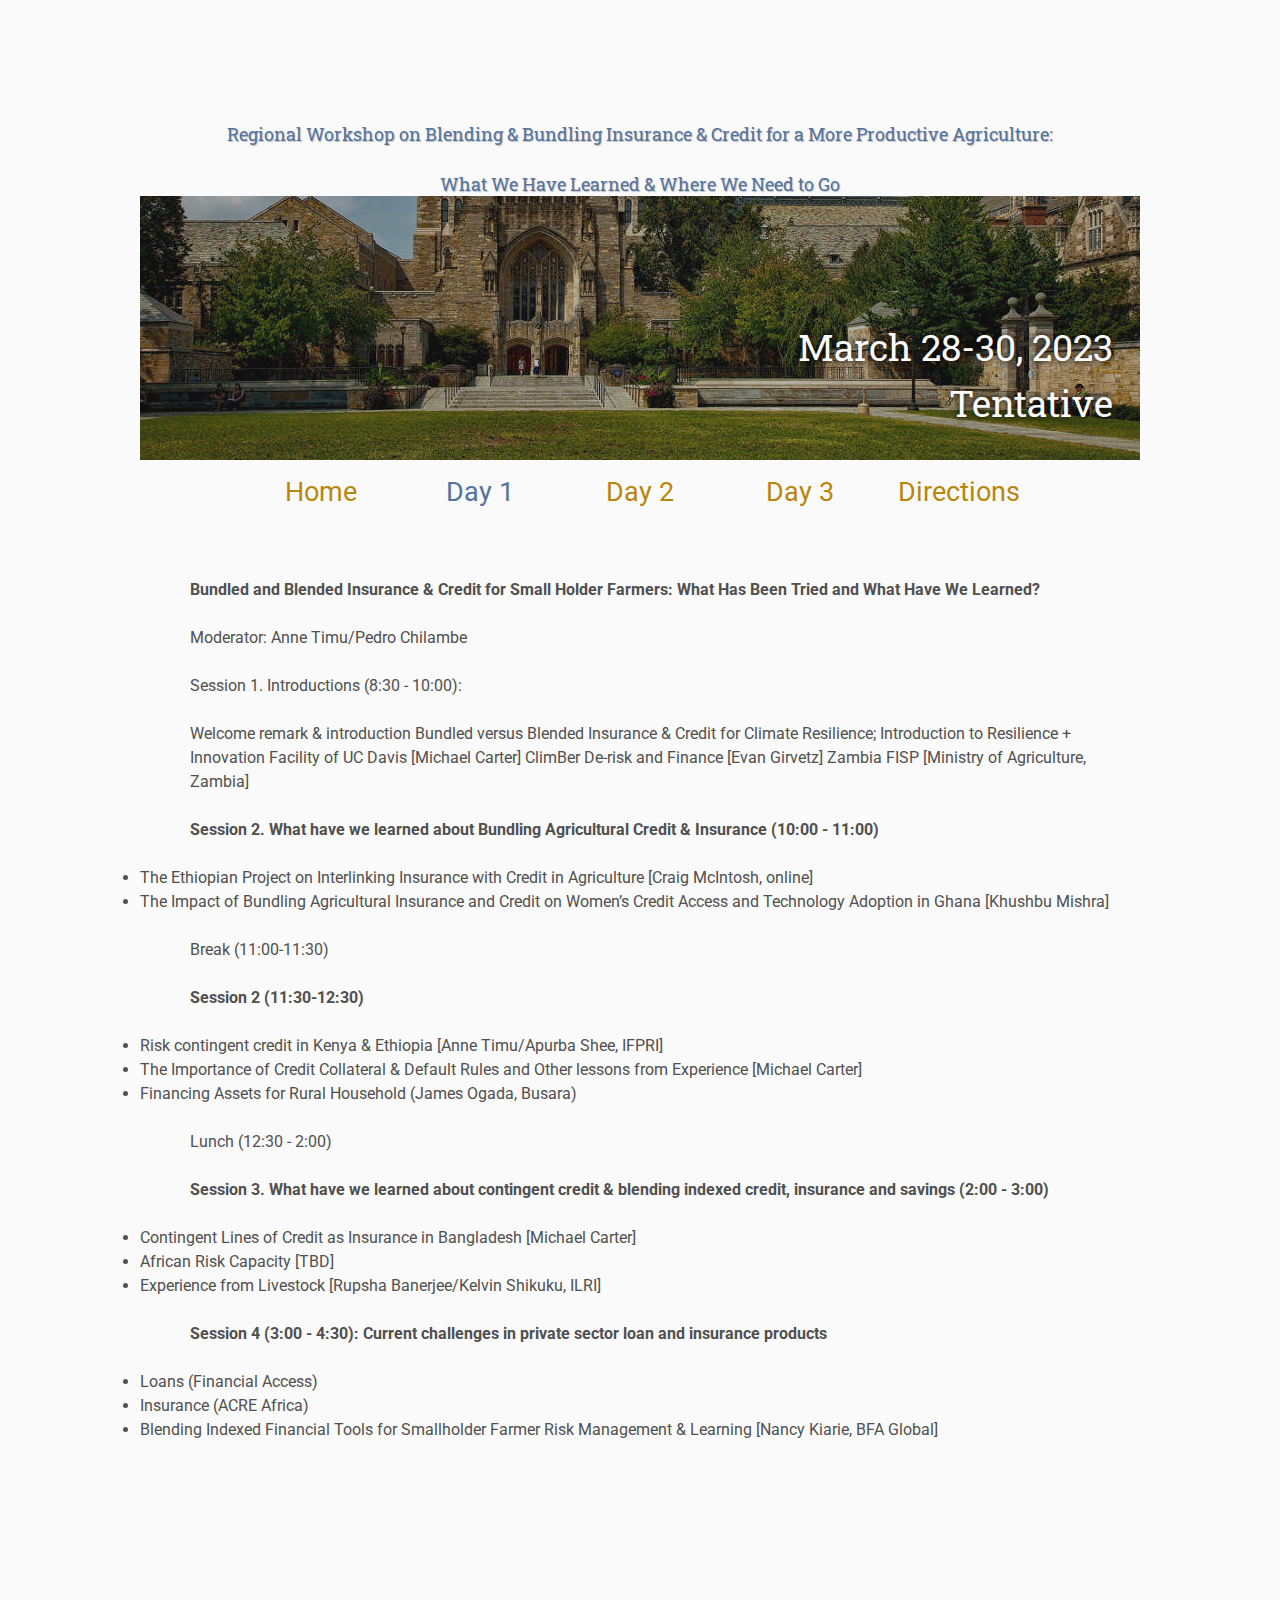
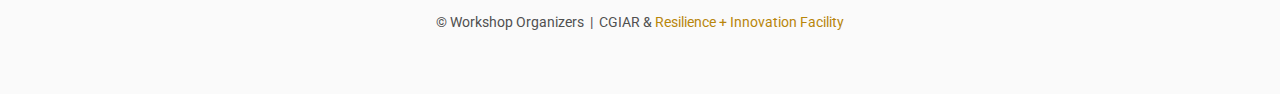
==== day1/index.html @ 3558ce3c "moving from personal repo" ====
<!DOCTYPE html>
<html lang='en'>

<head>
    <base href="..">
    <link rel="shortcut icon" type="image/png" href="assets/favicon.png"/>
    <link rel="stylesheet" type="text/css" media="all" href="assets/main.css"/>
    <meta name="description" content="Conference Template">
    <meta name="resource-type" content="document">
    <meta name="distribution" content="global">
    <meta name="KeyWords" content="Conference">
    <title> Day 1| Conference Template</title>
</head>

<body>

    <div class="banner">
        <img src="assets/banner.jpg" alt="Conference Template Banner">
        <div class="top-left">
            <span class="title2"> Regional Workshop on Blending & Bundling Insurance & Credit for a More Productive Agriculture: <br> 
                What We Have Learned & Where We Need to Go </span>
        </div>
        <div class="bottom-right">
            March 28-30, 2023<br> Tentative
        </div>
    </div>

    <table class="navigation">
        <tr>
            <td class="navigation">
                <a title="Conference Home Page" href=".">Home</a>
            </td>
            <td class="navigation">
                <a class="current" title="Register for the Conference" href="day1">Day 1</a>
            </td>
            <td class="navigation">
                <a title="Conference Program" href="day2">Day 2</a> 
            </td>
            <td class="navigation">
                <a title="Conference Flyer" href="day3">Day 3</a>
            </td>
            <td class="navigation">
                <a title="Directions to the Conference" href="directions">Directions</a>
            </td>
        </tr>
    </table>

    <br>

    <p>
        <b>
            Bundled and Blended Insurance & Credit for Small Holder Farmers: What Has Been Tried and What Have We Learned? 

        </b>
    </p>
    <!--
    <iframe class="registration" src="EMBED LINK FOR GOOGLE FORM HERE"></iframe>
    -->
    <p>
        Moderator: Anne Timu/Pedro Chilambe 
    </p>

    <p>
        Session 1. Introductions (8:30 - 10:00):  
    </p>

    <p>
        Welcome remark & introduction  

Bundled versus Blended Insurance & Credit for Climate Resilience; Introduction to Resilience + Innovation Facility of UC Davis [Michael Carter] 

ClimBer De-risk and Finance [Evan Girvetz] 

Zambia FISP [Ministry of Agriculture, Zambia] 
    </p>

    <p>
        <b>Session 2. What have we learned about Bundling Agricultural Credit & Insurance (10:00 - 11:00) </b>

        <li>The Ethiopian Project on Interlinking Insurance with Credit in Agriculture [Craig McIntosh, online] </li>
        <li>The Impact of Bundling Agricultural Insurance and Credit on Women’s Credit Access and Technology Adoption in Ghana [Khushbu Mishra] </li>


    </p>
    <p>Break (11:00-11:30) </p>

    <p>
        <b>Session 2 (11:30-12:30) </b>

        <li>Risk contingent credit in Kenya & Ethiopia [Anne Timu/Apurba Shee, IFPRI] </li>
        <li>The Importance of Credit Collateral & Default Rules and Other lessons from Experience [Michael Carter] </li>
        <li>Financing Assets for Rural Household (James Ogada, Busara)  </li>
    </p>

    <p>Lunch (12:30 - 2:00) </p>
    <p>
        <b>Session 3. What have we learned about contingent credit & blending indexed credit, insurance and savings (2:00 - 3:00) </b>
        <li>Contingent Lines of Credit as Insurance in Bangladesh [Michael Carter] </li>
        <li>African Risk Capacity [TBD] </li>
        <li>Experience from Livestock [Rupsha Banerjee/Kelvin Shikuku, ILRI] </li>
    </p>

    <p>
        <b>Session 4 (3:00 - 4:30): Current challenges in private sector loan and insurance products </b>
        <li>Loans (Financial Access) </li>
        <li>Insurance (ACRE Africa) </li>
        <li>Blending Indexed Financial Tools for Smallholder Farmer Risk Management & Learning [Nancy Kiarie, BFA Global] </li>
    </p>

    <footer>
        &copy; Workshop Organizers
        &nbsp;|&nbsp; CGIAR & <a href="https://resilience.ucdavis.edu/">Resilience + Innovation Facility</a>
    </footer>

</body>
</html>
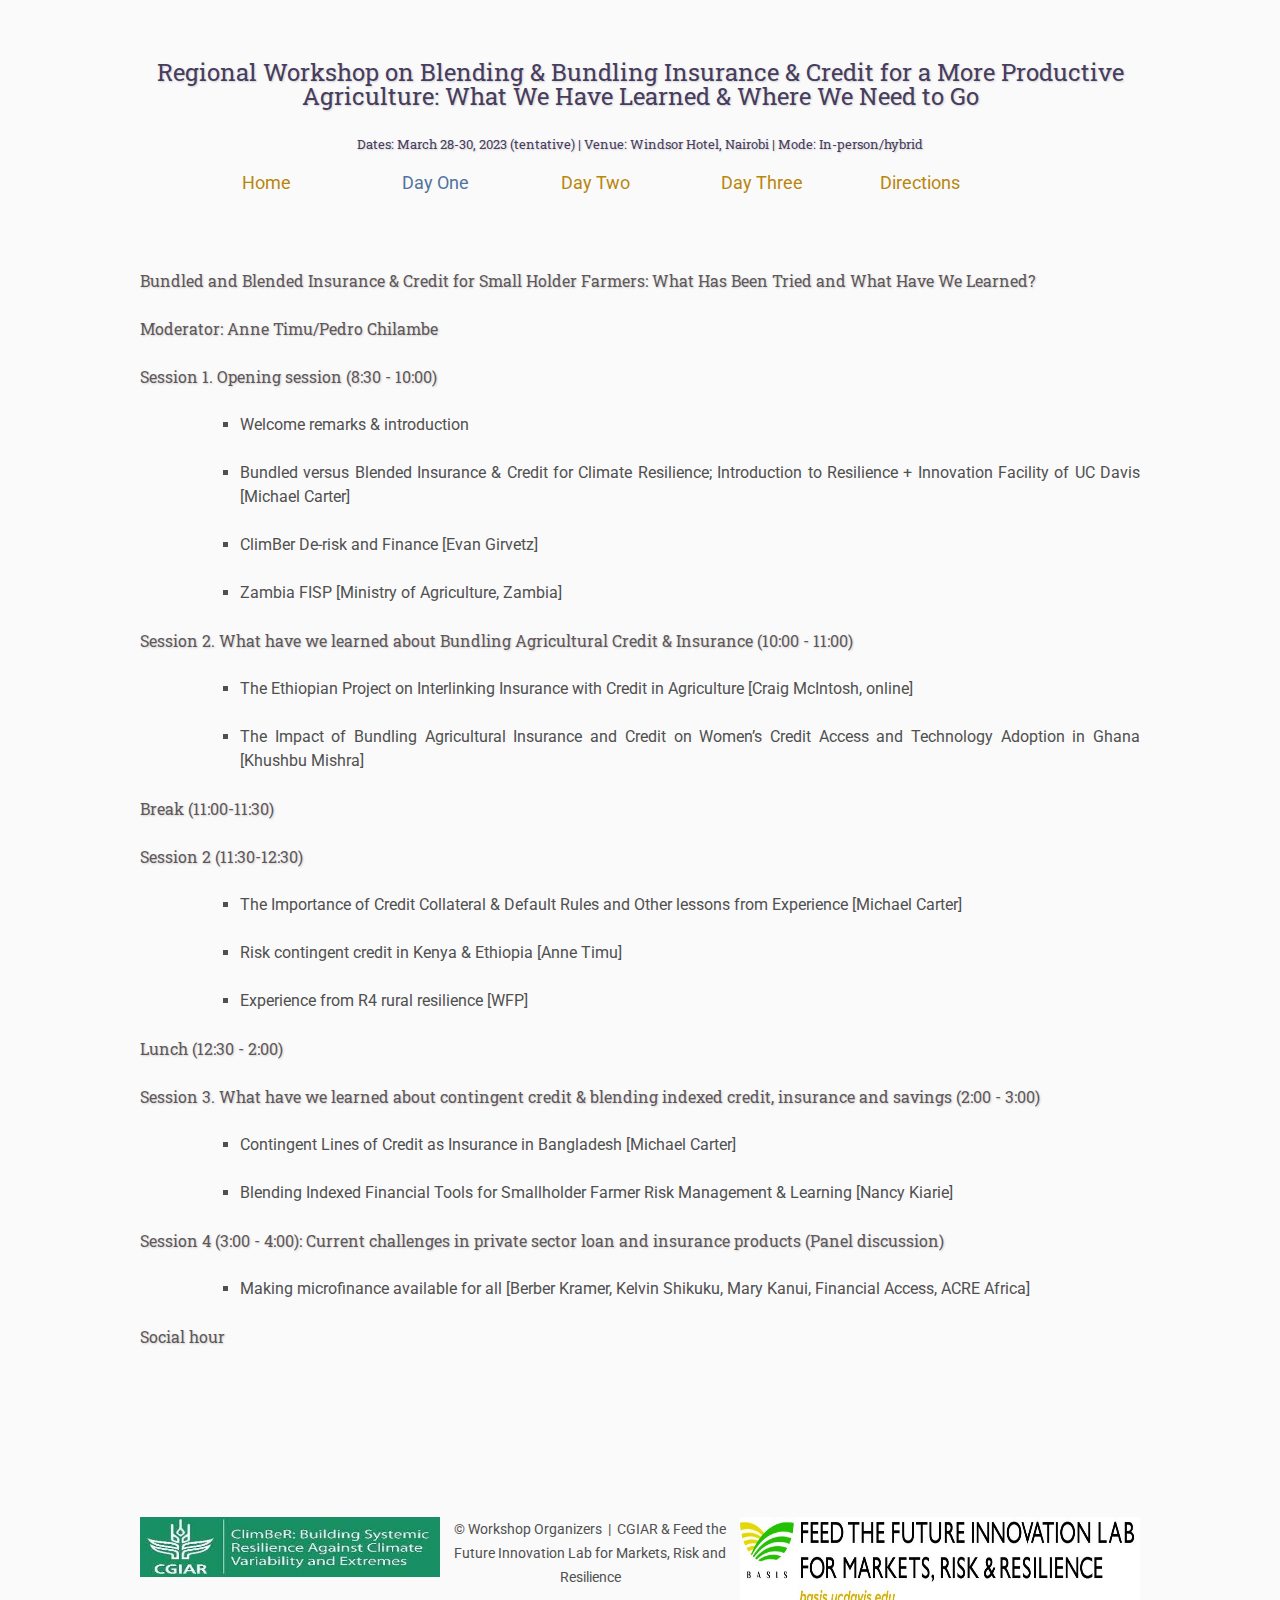
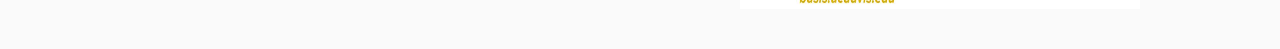
==== commit b341d517: "logo and updates" ====
--- a/day1/index.html
+++ b/day1/index.html
@@ -5,113 +5,106 @@
     <base href="..">
     <link rel="shortcut icon" type="image/png" href="assets/favicon.png"/>
     <link rel="stylesheet" type="text/css" media="all" href="assets/main.css"/>
-    <meta name="description" content="Conference Template">
+    <meta name="description" content="Workshop Template">
     <meta name="resource-type" content="document">
     <meta name="distribution" content="global">
     <meta name="KeyWords" content="Conference">
-    <title> Day 1| Conference Template</title>
+    <title> Day 1| Workshop</title>
 </head>
 
 <body>
+    <h1>Regional Workshop on Blending &amp; Bundling Insurance &amp; Credit for a More Productive Agriculture: What We Have Learned &amp; Where We Need to Go</h1>
+    <h4>Dates: March 28-30, 2023 (tentative) | Venue: Windsor Hotel, Nairobi | Mode: In-person/hybrid </h4>
 
-    <div class="banner">
-        <img src="assets/banner.jpg" alt="Conference Template Banner">
-        <div class="top-left">
-            <span class="title2"> Regional Workshop on Blending & Bundling Insurance & Credit for a More Productive Agriculture: <br> 
-                What We Have Learned & Where We Need to Go </span>
-        </div>
-        <div class="bottom-right">
-            March 28-30, 2023<br> Tentative
-        </div>
-    </div>
+    <!-- <div>
+        <p><img src="assets/climber.png" alt="cg" width="300" height="60" align="left">
+            <img src="assets/feedfuture.jpg" alt="feed" width="400" height="60" align="right"></p>
 
-    <table class="navigation">
+    </div> -->
+    
+    <table class="navigation" style="top:20px">
         <tr>
             <td class="navigation">
-                <a title="Conference Home Page" href=".">Home</a>
+                <a title="Workshop Home Page" href=".">Home</a>
             </td>
             <td class="navigation">
-                <a class="current" title="Register for the Conference" href="day1">Day 1</a>
+                <a class="current" title="Workshop Day 1" href="day1">Day One</a>
             </td>
             <td class="navigation">
-                <a title="Conference Program" href="day2">Day 2</a> 
+                <a title="Workshop Day 2" href="day2">Day Two</a> 
             </td>
             <td class="navigation">
-                <a title="Conference Flyer" href="day3">Day 3</a>
+                <a title="Workshop Day 3" href="day3">Day Three</a>
             </td>
             <td class="navigation">
-                <a title="Directions to the Conference" href="directions">Directions</a>
+                <a title="Directions to the Workshop Venue" href="directions">Directions</a>
             </td>
         </tr>
     </table>
 
     <br>
 
-    <p>
-        <b>
-            Bundled and Blended Insurance & Credit for Small Holder Farmers: What Has Been Tried and What Have We Learned? 
+<h3>Bundled and Blended Insurance &amp; Credit for Small Holder Farmers: What Has Been Tried and What Have We Learned?</h3>
+<h3>Moderator: Anne Timu/Pedro Chilambe</h3>
+<h3>Session 1. Opening session (8:30 - 10:00)</h3>
+<ul>
+<li>
+<p>Welcome remarks &amp; introduction</p>
+</li>
+<li>
+<p>Bundled versus Blended Insurance &amp; Credit for Climate Resilience; Introduction to Resilience + Innovation Facility of UC Davis [Michael Carter]</p>
+</li>
+<li>
+<p>ClimBer De-risk and Finance [Evan Girvetz]</p>
+</li>
+<li>
+<p>Zambia FISP [Ministry of Agriculture, Zambia]</p>
+</li>
+</ul>
+<h3>Session 2. What have we learned about Bundling Agricultural Credit &amp; Insurance (10:00 - 11:00)</h3>
+<ul>
+<li>
+<p>The Ethiopian Project on Interlinking Insurance with Credit in Agriculture [Craig McIntosh, online]</p>
+</li>
+<li>
+<p>The Impact of Bundling Agricultural Insurance and Credit on Women’s Credit Access and Technology Adoption in Ghana [Khushbu Mishra]</p>
+</li>
+</ul>
+<h3>Break (11:00-11:30)</h3>
+<h3>Session 2 (11:30-12:30)</h3>
+<ul>
+<li>
+<p>The Importance of Credit Collateral &amp; Default Rules and Other lessons from Experience [Michael Carter]</p>
+</li>
+<li>
+<p>Risk contingent credit in Kenya &amp; Ethiopia [Anne Timu]</p>
+</li>
+<li>
+<p>Experience from R4 rural resilience [WFP]</p>
+</li>
+</ul>
+<h3>Lunch (12:30 - 2:00)</h3>
+<h3>Session 3. What have we learned about contingent credit &amp; blending indexed credit, insurance and savings (2:00 - 3:00)</h3>
+<ul>
+<li>
+<p>Contingent Lines of Credit as Insurance in Bangladesh [Michael Carter]</p>
+</li>
+<li>
+<p>Blending Indexed Financial Tools for Smallholder Farmer Risk Management &amp; Learning [Nancy Kiarie]</p>
+</li>
+</ul>
+<h3>Session 4 (3:00 - 4:00): Current challenges in private sector loan and insurance products (Panel discussion)</h3>
+<ul>
+<li>Making microfinance available for all [Berber Kramer, Kelvin Shikuku, Mary Kanui, Financial Access, ACRE Africa]</li>
+</ul>
+<h3>Social hour</h3>
 
-        </b>
-    </p>
-    <!--
-    <iframe class="registration" src="EMBED LINK FOR GOOGLE FORM HERE"></iframe>
-    -->
-    <p>
-        Moderator: Anne Timu/Pedro Chilambe 
-    </p>
-
-    <p>
-        Session 1. Introductions (8:30 - 10:00):  
-    </p>
-
-    <p>
-        Welcome remark & introduction  
-
-Bundled versus Blended Insurance & Credit for Climate Resilience; Introduction to Resilience + Innovation Facility of UC Davis [Michael Carter] 
-
-ClimBer De-risk and Finance [Evan Girvetz] 
-
-Zambia FISP [Ministry of Agriculture, Zambia] 
-    </p>
-
-    <p>
-        <b>Session 2. What have we learned about Bundling Agricultural Credit & Insurance (10:00 - 11:00) </b>
-
-        <li>The Ethiopian Project on Interlinking Insurance with Credit in Agriculture [Craig McIntosh, online] </li>
-        <li>The Impact of Bundling Agricultural Insurance and Credit on Women’s Credit Access and Technology Adoption in Ghana [Khushbu Mishra] </li>
-
-
-    </p>
-    <p>Break (11:00-11:30) </p>
-
-    <p>
-        <b>Session 2 (11:30-12:30) </b>
-
-        <li>Risk contingent credit in Kenya & Ethiopia [Anne Timu/Apurba Shee, IFPRI] </li>
-        <li>The Importance of Credit Collateral & Default Rules and Other lessons from Experience [Michael Carter] </li>
-        <li>Financing Assets for Rural Household (James Ogada, Busara)  </li>
-    </p>
-
-    <p>Lunch (12:30 - 2:00) </p>
-    <p>
-        <b>Session 3. What have we learned about contingent credit & blending indexed credit, insurance and savings (2:00 - 3:00) </b>
-        <li>Contingent Lines of Credit as Insurance in Bangladesh [Michael Carter] </li>
-        <li>African Risk Capacity [TBD] </li>
-        <li>Experience from Livestock [Rupsha Banerjee/Kelvin Shikuku, ILRI] </li>
-    </p>
-
-    <p>
-        <b>Session 4 (3:00 - 4:30): Current challenges in private sector loan and insurance products </b>
-        <li>Loans (Financial Access) </li>
-        <li>Insurance (ACRE Africa) </li>
-        <li>Blending Indexed Financial Tools for Smallholder Farmer Risk Management & Learning [Nancy Kiarie, BFA Global] </li>
-    </p>
-
-    <footer>
-        &copy; Workshop Organizers
-        &nbsp;|&nbsp; CGIAR & <a href="https://resilience.ucdavis.edu/">Resilience + Innovation Facility</a>
-    </footer>
+<footer>
+    <a href="https://www.cgiar.org/initiative/climate-resilience/"><img src="assets/climber.png" width="300" height="60" align="left" hspace="40" /></a>
+    <a href="https://basis.ucdavis.edu/"><img src="assets/feedfuture.jpg" width="400" height="92" align="right" hspace="60" /></a>
+    &copy; Workshop Organizers 
+    &nbsp;|&nbsp; CGIAR & Feed the Future Innovation Lab for Markets, Risk and Resilience
+</footer>
 
 </body>
-</html>
-
+</html>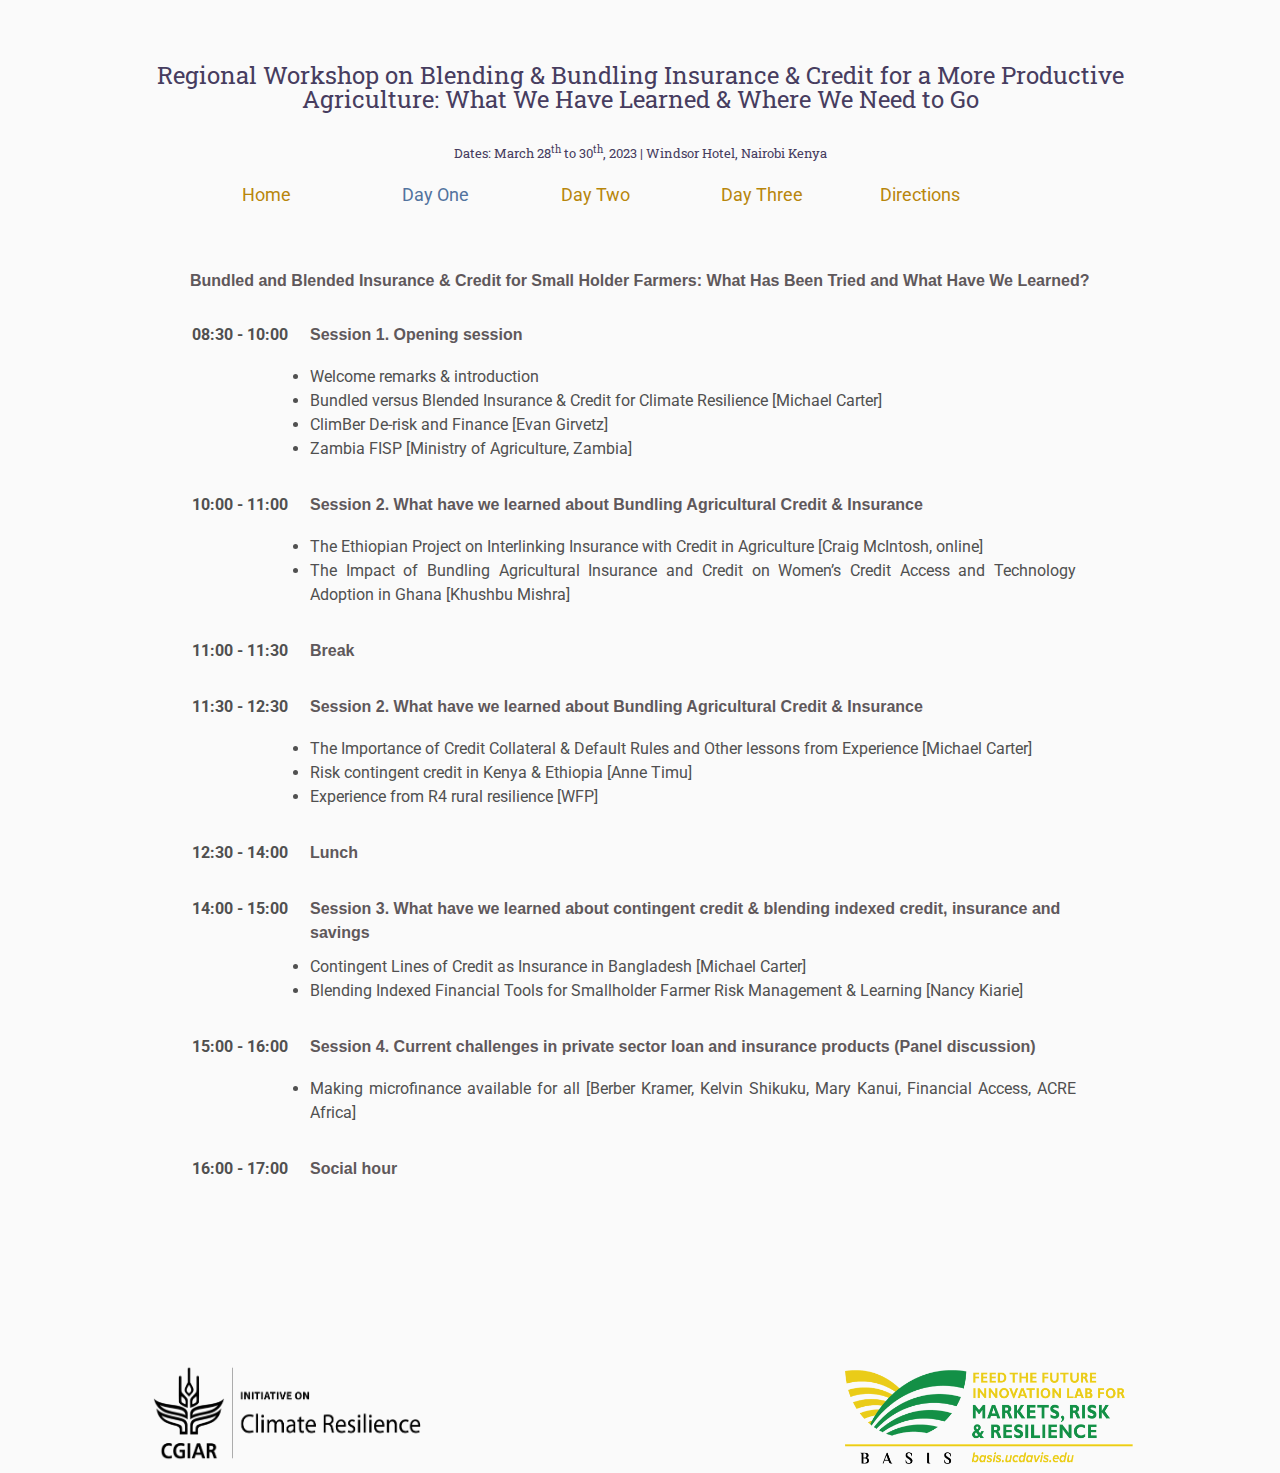
==== commit ac8acc68: "climber logo update" ====
--- a/day1/index.html
+++ b/day1/index.html
@@ -9,18 +9,12 @@
     <meta name="resource-type" content="document">
     <meta name="distribution" content="global">
     <meta name="KeyWords" content="Conference">
-    <title> Day 1| Workshop</title>
+    <title>Workshop | Day 1</title>
 </head>
 
 <body>
     <h1>Regional Workshop on Blending &amp; Bundling Insurance &amp; Credit for a More Productive Agriculture: What We Have Learned &amp; Where We Need to Go</h1>
-    <h4>Dates: March 28-30, 2023 (tentative) | Venue: Windsor Hotel, Nairobi | Mode: In-person/hybrid </h4>
-
-    <!-- <div>
-        <p><img src="assets/climber.png" alt="cg" width="300" height="60" align="left">
-            <img src="assets/feedfuture.jpg" alt="feed" width="400" height="60" align="right"></p>
-
-    </div> -->
+    <h4>Dates: March 28<sup>th</sup> to 30<sup>th</sup>, 2023  | Windsor Hotel, Nairobi Kenya</h4>
     
     <table class="navigation" style="top:20px">
         <tr>
@@ -44,66 +38,134 @@
 
     <br>
 
-<h3>Bundled and Blended Insurance &amp; Credit for Small Holder Farmers: What Has Been Tried and What Have We Learned?</h3>
-<h3>Moderator: Anne Timu/Pedro Chilambe</h3>
-<h3>Session 1. Opening session (8:30 - 10:00)</h3>
-<ul>
-<li>
-<p>Welcome remarks &amp; introduction</p>
-</li>
-<li>
-<p>Bundled versus Blended Insurance &amp; Credit for Climate Resilience; Introduction to Resilience + Innovation Facility of UC Davis [Michael Carter]</p>
-</li>
-<li>
-<p>ClimBer De-risk and Finance [Evan Girvetz]</p>
-</li>
-<li>
-<p>Zambia FISP [Ministry of Agriculture, Zambia]</p>
-</li>
-</ul>
-<h3>Session 2. What have we learned about Bundling Agricultural Credit &amp; Insurance (10:00 - 11:00)</h3>
-<ul>
-<li>
-<p>The Ethiopian Project on Interlinking Insurance with Credit in Agriculture [Craig McIntosh, online]</p>
-</li>
-<li>
-<p>The Impact of Bundling Agricultural Insurance and Credit on Women’s Credit Access and Technology Adoption in Ghana [Khushbu Mishra]</p>
-</li>
-</ul>
-<h3>Break (11:00-11:30)</h3>
-<h3>Session 2 (11:30-12:30)</h3>
-<ul>
-<li>
-<p>The Importance of Credit Collateral &amp; Default Rules and Other lessons from Experience [Michael Carter]</p>
-</li>
-<li>
-<p>Risk contingent credit in Kenya &amp; Ethiopia [Anne Timu]</p>
-</li>
-<li>
-<p>Experience from R4 rural resilience [WFP]</p>
-</li>
-</ul>
-<h3>Lunch (12:30 - 2:00)</h3>
-<h3>Session 3. What have we learned about contingent credit &amp; blending indexed credit, insurance and savings (2:00 - 3:00)</h3>
-<ul>
-<li>
-<p>Contingent Lines of Credit as Insurance in Bangladesh [Michael Carter]</p>
-</li>
-<li>
-<p>Blending Indexed Financial Tools for Smallholder Farmer Risk Management &amp; Learning [Nancy Kiarie]</p>
-</li>
-</ul>
-<h3>Session 4 (3:00 - 4:00): Current challenges in private sector loan and insurance products (Panel discussion)</h3>
-<ul>
-<li>Making microfinance available for all [Berber Kramer, Kelvin Shikuku, Mary Kanui, Financial Access, ACRE Africa]</li>
-</ul>
-<h3>Social hour</h3>
+    <h3>Bundled and Blended Insurance &amp; Credit for Small Holder Farmers: What Has Been Tried and What Have We Learned?</h3>
+
+    <table id="">
+        <tr>
+            <td class="date" rowspan="3">
+                08:30 - 10:00
+            </td>
+            <td class="title">
+                Session 1. Opening session
+            </td>
+        </tr>
+        <tr>
+            <td class="abstract">
+                <li>Welcome remarks & introduction </li>
+                <li>Bundled versus Blended Insurance & Credit for Climate Resilience [Michael Carter] </li>
+                <li>ClimBer De-risk and Finance [Evan Girvetz] </li>
+                <li>Zambia FISP [Ministry of Agriculture, Zambia] </li>
+            </td>
+        </tr>
+    </table>
+
+    <table id="">
+        <tr>
+            <td class="date" rowspan="3">
+                10:00 - 11:00
+            </td>
+            <td class="title">
+                Session 2. What have we learned about Bundling Agricultural Credit &amp; Insurance
+            </td>
+        </tr>
+        <tr>
+            <td class="abstract">
+                <li>The Ethiopian Project on Interlinking Insurance with Credit in Agriculture [Craig McIntosh, online] </li>
+                <li>The Impact of Bundling Agricultural Insurance and Credit on Women’s Credit Access and Technology Adoption in Ghana [Khushbu Mishra] </li>
+               
+            </td>
+        </tr>
+    </table>
+
+    <table id="">
+        <tr>
+            <td class="date" rowspan="3">
+                11:00 - 11:30
+            </td>
+            <td class="title">
+                Break
+            </td>
+        </tr>
+    </table>
+
+    <table id="">
+        <tr>
+            <td class="date" rowspan="3">
+                11:30 - 12:30
+            </td>
+            <td class="title">
+                Session 2. What have we learned about Bundling Agricultural Credit &amp; Insurance
+            </td>
+        </tr>
+        <tr>
+            <td class="abstract">
+                <li>The Importance of Credit Collateral &amp; Default Rules and Other lessons from Experience [Michael Carter] </li>
+                <li>Risk contingent credit in Kenya &amp; Ethiopia [Anne Timu]</li>
+                <li>Experience from R4 rural resilience [WFP]</li>
+               
+            </td>
+        </tr>
+    </table>
+
+    <table id="">
+        <tr>
+            <td class="date" rowspan="3">
+                12:30 - 14:00
+            </td>
+            <td class="title">
+                Lunch
+            </td>
+        </tr>
+    </table>
+
+    <table id="">
+        <tr>
+            <td class="date" rowspan="3">
+                14:00 - 15:00
+            </td>
+            <td class="title">
+                Session 3. What have we learned about contingent credit & blending indexed credit, insurance and savings 
+            </td>
+        </tr>
+        <tr>
+            <td class="abstract">
+                <li>Contingent Lines of Credit as Insurance in Bangladesh [Michael Carter]</li>
+                <li>Blending Indexed Financial Tools for Smallholder Farmer Risk Management & Learning [Nancy Kiarie] </li>               
+            </td>
+        </tr>
+    </table>
+
+    <table id="">
+        <tr>
+            <td class="date" rowspan="3">
+                15:00 - 16:00
+            </td>
+            <td class="title">
+                Session 4. Current challenges in private sector loan and insurance products (Panel discussion)
+            </td>
+        </tr>
+        <tr>
+            <td class="abstract">
+                <li>Making microfinance available for all [Berber Kramer, Kelvin Shikuku, Mary Kanui, Financial Access, ACRE Africa]</li>
+            </td>
+        </tr>
+    </table>
+
+    <table id="">
+        <tr>
+            <td class="date" rowspan="3">
+                16:00 - 17:00
+            </td>
+            <td class="title">
+                Social hour
+            </td>
+        </tr>
+    </table>
 
 <footer>
-    <a href="https://www.cgiar.org/initiative/climate-resilience/"><img src="assets/climber.png" width="300" height="60" align="left" hspace="40" /></a>
-    <a href="https://basis.ucdavis.edu/"><img src="assets/feedfuture.jpg" width="400" height="92" align="right" hspace="60" /></a>
-    &copy; Workshop Organizers 
-    &nbsp;|&nbsp; CGIAR & Feed the Future Innovation Lab for Markets, Risk and Resilience
+    <!-- &copy; Workshop Organizers <br> -->
+    <a href="https://www.cgiar.org/initiative/climate-resilience/"><img src="assets/climber_logo.png" width="300" height="100" align="left" hspace="40" /></a>
+    <a href="https://basis.ucdavis.edu/"><img src="assets/basis_logo.png" width="300" height="110" align="right" hspace="40" /></a>
 </footer>
 
 </body>
